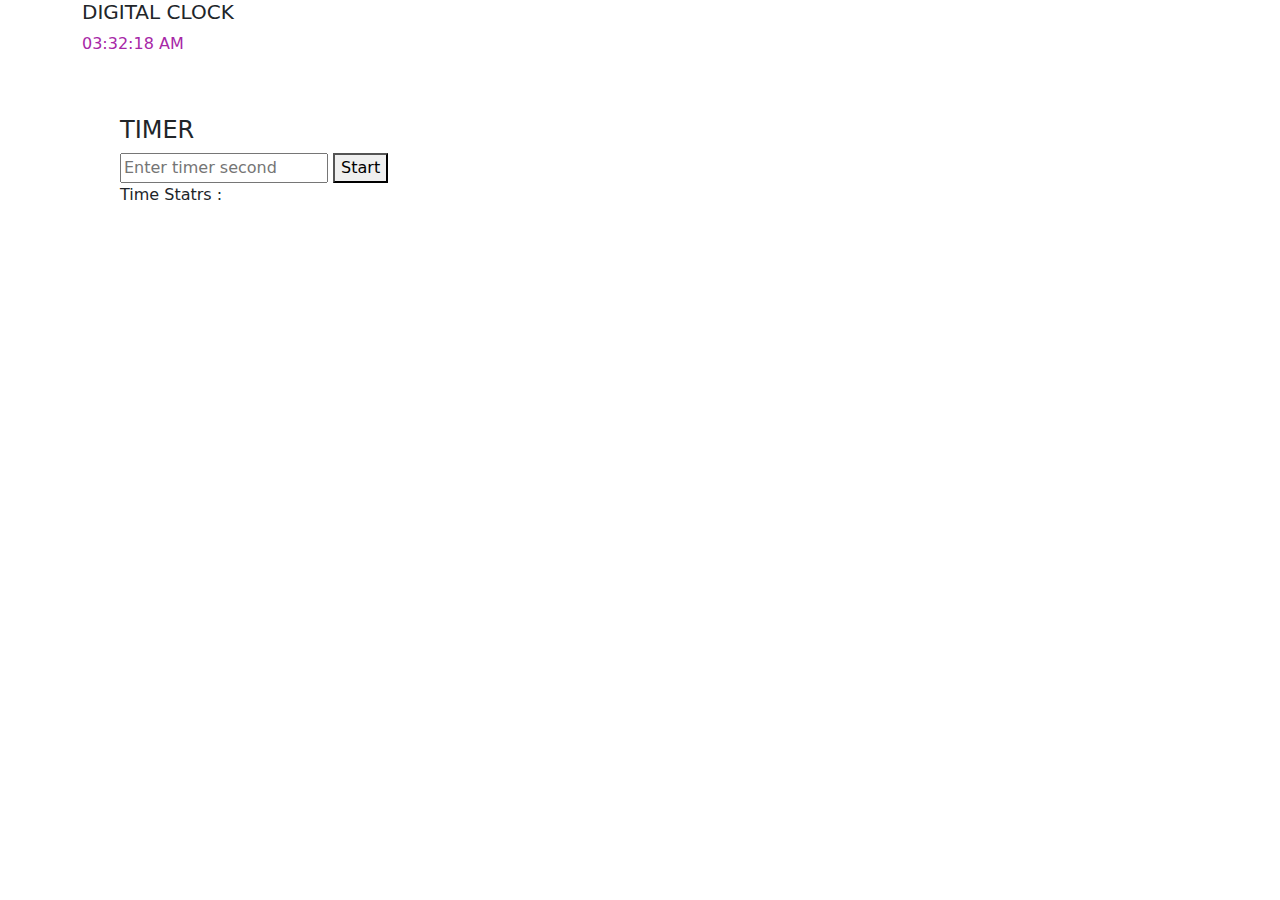
==== HTML_CSS_JS/ClockTimer/ClockView.html @ e9bc3020 "Clock and Timer in JavaScript" ====
<!DOCTYPE html>
<html lang="en">

<head>
    <meta charset="UTF-8">
    <meta http-equiv="X-UA-Compatible" content="IE=edge">
    <meta name="viewport" content="width=device-width, initial-scale=1.0">
    <title>Document</title>

    <link rel="stylesheet" href="css/bootstrap.min.css">
    <link rel="stylesheet" href="css/all.min.css">

    <link rel="stylesheet" href="ClockTimerStyle.css" type="text/css">

</head>

<body>
    <div class="container">
        <h5>DIGITAL CLOCK</h5>
        <div id="clock" onload="currentTime()"></div>
    </div>

    <div class="containers">
        <h4>TIMER</h4>
        <input type="number" id="timerSecond" placeholder="Enter timer second" required="only numbers">
        <button onclick="start()">Start</button><br>
        Time Statrs : <span id="count"></span>
    </div>

    <script src="ClockTimerValidations.js"></script>
</body>

</html>
---- HTML_CSS_JS/ClockTimer/ClockTimerStyle.css ----
.container #clock {
    font-family: system-ui;
    color: rgb(167, 39, 167);
    /* text-align: center; */
  }

.containers{
    border: 2px soli;
    margin-top: 60px;
    margin-left: 120px;
}
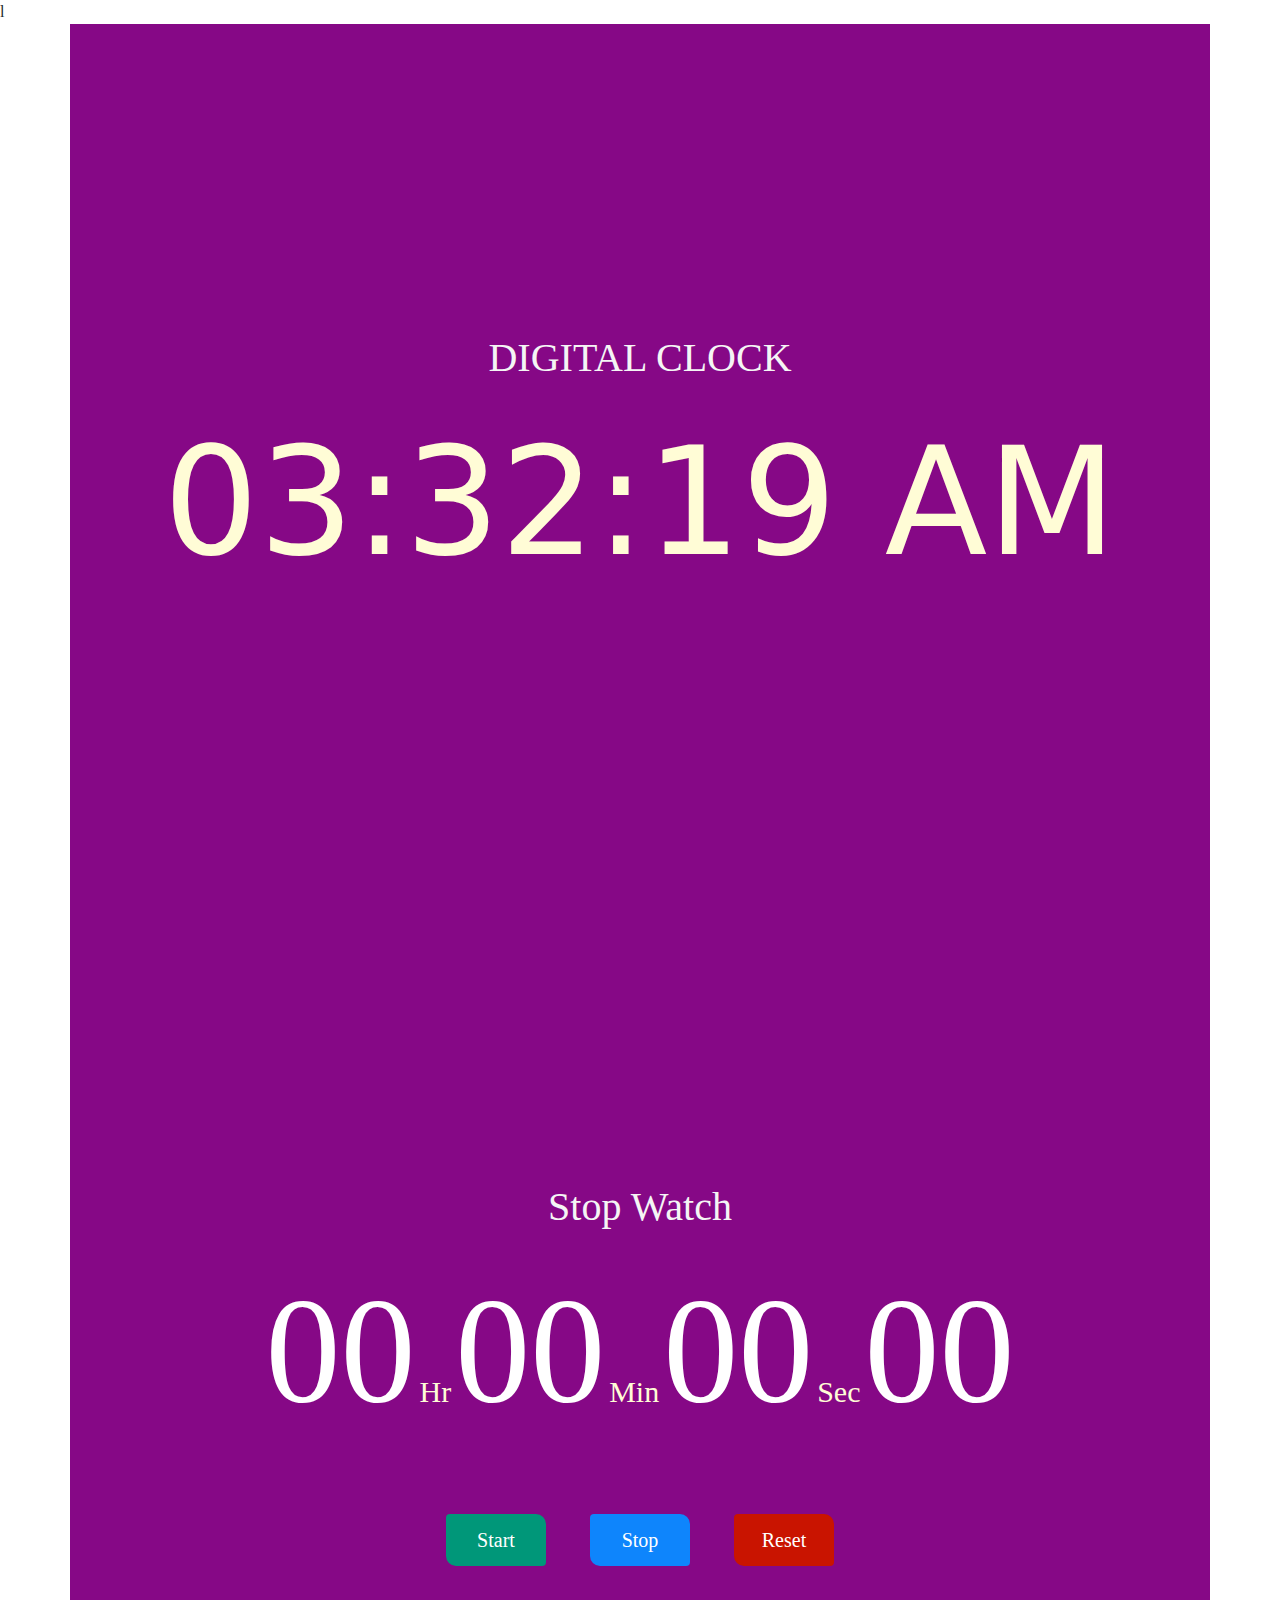
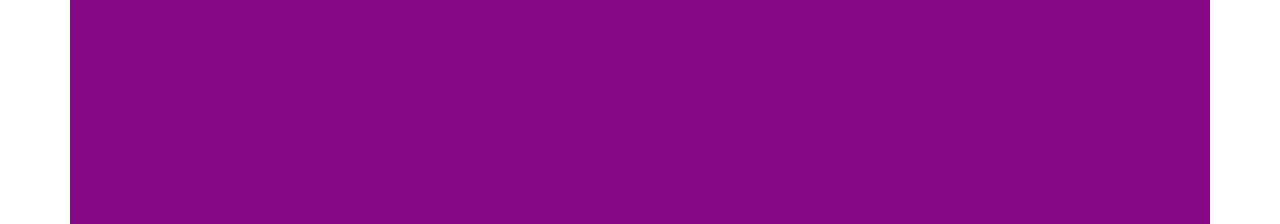
==== commit b58a720d: "TodoList, WeatherReport, updated ClockTimer and calculator" ====
--- a/HTML_CSS_JS/ClockTimer/ClockView.html
+++ b/HTML_CSS_JS/ClockTimer/ClockView.html
@@ -12,19 +12,39 @@
 
     <link rel="stylesheet" href="ClockTimerStyle.css" type="text/css">
 
+    l
+
 </head>
 
 <body>
     <div class="container">
-        <h5>DIGITAL CLOCK</h5>
+        <h1>DIGITAL CLOCK</h1>
         <div id="clock" onload="currentTime()"></div>
     </div>
 
-    <div class="containers">
-        <h4>TIMER</h4>
-        <input type="number" id="timerSecond" placeholder="Enter timer second" required="only numbers">
-        <button onclick="start()">Start</button><br>
-        Time Statrs : <span id="count"></span>
+    <div class="container">
+        <h1>Stop Watch</h1>
+        <div id="time">
+            <span class="digit" id="hr">
+              00</span>
+            <span class="txt">Hr</span>
+            <span class="digit" id="min">
+              00</span>
+            <span class="txt">Min</span>
+            <span class="digit" id="sec">
+              00</span>
+            <span class="txt">Sec</span>
+            <span class="digit" id="count">
+              00</span>
+        </div>
+        <div id="buttons">
+            <button class="btn" id="start">
+              Start</button>
+            <button class="btn" id="stop">
+              Stop</button>
+            <button class="btn" id="reset">
+              Reset</button>
+        </div>
     </div>
 
     <script src="ClockTimerValidations.js"></script>
--- a/HTML_CSS_JS/ClockTimer/ClockTimerStyle.css
+++ b/HTML_CSS_JS/ClockTimer/ClockTimerStyle.css
@@ -1,11 +1,67 @@
 .container #clock {
-    font-family: system-ui;
-    color: rgb(167, 39, 167);
-    /* text-align: center; */
-  }
+  font-size: 150px;
+  color: #fffcd6;
+  font-family: system-ui;
+}
 
-.containers{
-    border: 2px soli;
-    margin-top: 60px;
-    margin-left: 120px;
+body {
+  padding: 0;
+  margin: 0;
+  font-family: verdana;
+}
+
+.container {
+  display: flex;
+  flex-direction: column;
+  justify-content: center;
+  align-items: center;
+  width: 100%;
+  height: 100vh;
+  background-color: rgb(134, 8, 134);
+}
+
+h1 {
+  color: whitesmoke;
+  text-align: center;
+}
+
+.digit {
+  font-size: 150px;
+  color: #fff;
+}
+
+.txt {
+  font-size: 30px;
+  color: #fffcd6;
+}
+
+#buttons {
+  margin-top: 50px;
+}
+
+.btn {
+  width: 100px;
+  padding: 10px 15px;
+  margin: 0px 20px;
+  border-top-right-radius: 10px;
+  border-bottom-left-radius: 10px;
+  border-bottom-right-radius: 4px;
+  border-top-left-radius: 4px;
+  cursor: pointer;
+  font-size: 20px;
+  transition: 0.5s;
+  color: white;
+  font-weight: 500;
+}
+
+#start {
+  background-color: #009779;
+}
+
+#stop {
+  background-color: #0e85fc;
+}
+
+#reset {
+  background-color: #c91400;
 }